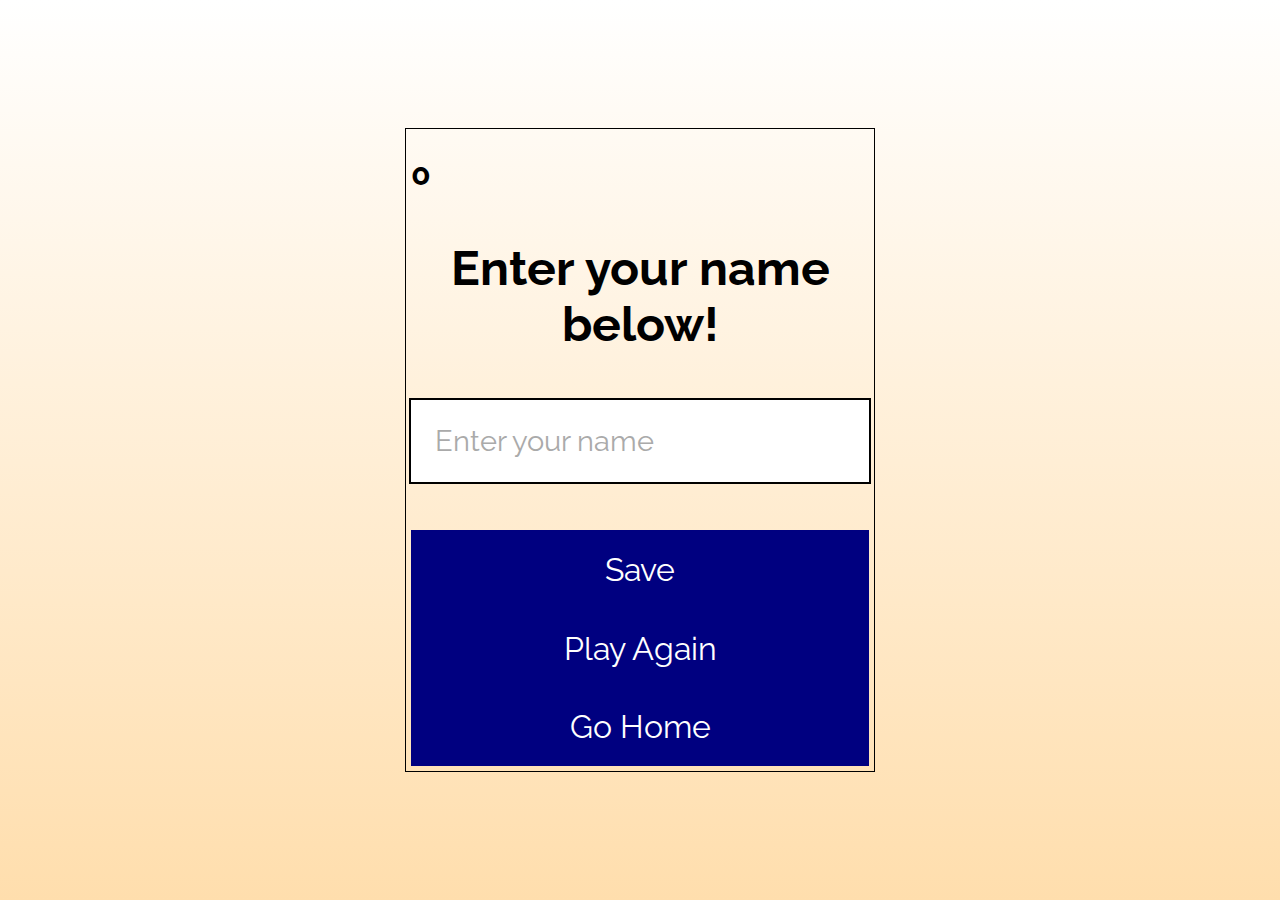
==== highscore.html @ 4682efa2 "added buttons to highscore page" ====
<!DOCTYPE html>
<html lang="en">

<head>
    <meta charset="UTF-8">
    <meta http-equiv="X-UA-Compatible" content="IE=edge">
    <meta name="viewport" content="width=device-width, initial-scale=1.0">
    <title>Quiz Highscores</title>
    <link rel="stylesheet" href="highscore.css">
</head>

<body>
    <div class="content">
        <div id="end" class="flex=center flex-column">
            <form class="end-form-container">
                <h1 id="finalScore">0</h1>
                <h3 id="end-text">
                    Enter your name below!
                </h3>
                <input type="text" name="name" id="username" placeholder="Enter your name">
                <button class="btn" id="'saveScoreBtn" type="submit" onClick="saveHighScore(event)"
                    disabled>Save</button>

                <a href="./index.html" class="btn">Play Again</a>
                <a href="./start.html" class="btn">Go Home</a>
            </form>

        </div>
    </div>
</body>

</html>
---- highscore.css ----
@import url('https://fonts.googleapis.com/css2?family=Raleway:wght@100&family=Roboto+Condensed&display=swap');
@import url('https://fonts.googleapis.com/css2?family=Raleway:wght@100&display=swap');

* {
    box-sizing: border-box;
    font-family: 'Raleway', sans-serif;
}

body {

    background-image: linear-gradient(0deg, navajowhite, white);
    display: flex;
    align-items: center;
    justify-content: center;
    height: 100vh;
    overflow: hidden;
    margin: 0;
}
.end-form-container {
    border: 1px solid black;
    padding: 5px;
    margin: 5px;
}
.score {
    padding: 0;
    margin: 0;
    width: 40%;
}

.quiz-container {
    background-color: #fff;
    border-radius: 10px;
    box-shadow: 0 0 10px 2px black;
    width: 600px;
    overflow: hidden;
}

.quiz-header {
    padding: 4rem;
}

h2 {
    padding: 1rem;
    text-align: center;
    margin: 0;
}

ul {
    list-style-type: none;
    padding: 0;
}

ul li {
    font-size: 1.2rem;
    margin: 1rem 0;
}

ul li label {
    cursor: pointer;
}

button {
    background-color: navy;
    color: white;
    border: none;
    display: block;
    width: 100%;
    cursor: pointer;
    font-size: 2rem;
    padding: 1.3rem;
}

button:hover {
    background-color: lightblue;
    color: black;
}


a {
    text-decoration: none;
    color: white;
}

/* end page css */
#end {
    width: 100%;
    display: flex;
    flex-direction: column;
    align-items: center;
    max-width: 30rem;
    
}

input {
    margin-bottom: 1rem;
    width: 20rem;
    padding: 1.5rem;
    font-size: 1.8rem;
    border: none;
    box-shadow: 0 0 0 2px black;
}

input::placeholder {
    color: #aaa;
}

#username {
    margin-bottom: 3rem;
    width: 100%;
    outline: none;
}

#end-text {
    font-size: 3rem;
    color: black;
    text-align: center;
}
#saveScoreBtn {
    border: none;
}

.fa-home {
    margin-left: 1rem;
    font-size: 2rem;
    color: black;
}
a {
    background-color: navy;
    color: white;
    border: none;
    display: block;
    width: 100%;
    cursor: pointer;
    font-size: 2rem;
    padding: 1.3rem;
    display: flex;
    align-items: center;
    justify-content: center;
}
a:hover {
    background-color: lightblue;
    color: black;
 
}
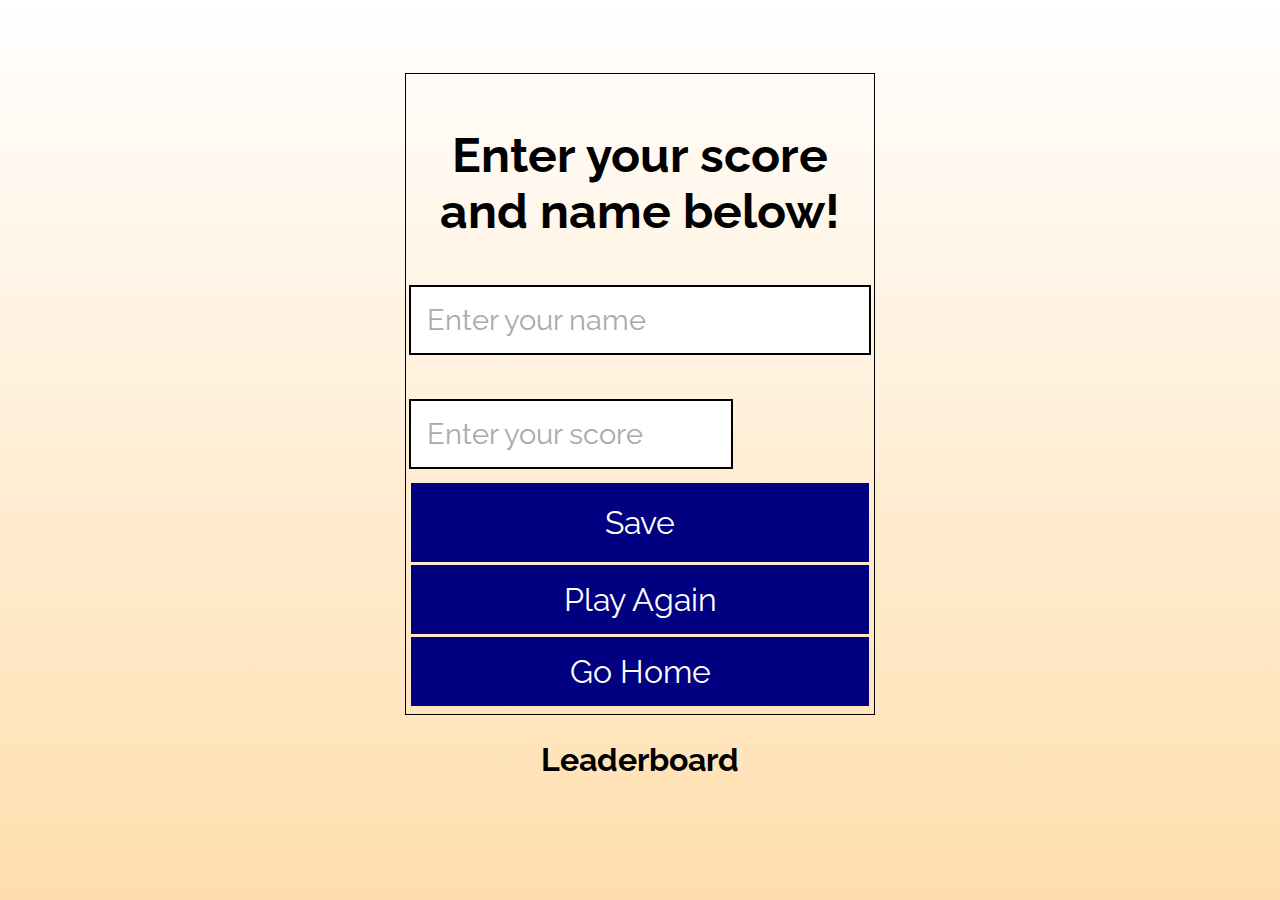
==== commit 28758254: "added highscore functionality" ====
--- a/highscore.html
+++ b/highscore.html
@@ -12,19 +12,22 @@
 <body>
     <div class="content">
         <div id="end" class="flex=center flex-column">
-            <form class="end-form-container">
-                <h1 id="finalScore">0</h1>
+            <form class="end-form-container" id="form">
                 <h3 id="end-text">
-                    Enter your name below!
+                    Enter your score and name below!
                 </h3>
                 <input type="text" name="name" id="username" placeholder="Enter your name">
-                <button class="btn" id="'saveScoreBtn" type="submit" onClick="saveHighScore(event)"
-                    disabled>Save</button>
+                <input type="text" name="name" id="score" placeholder="Enter your score">
+                <button class="btn" id="saveScoreBtn">Save</button>
 
                 <a href="./index.html" class="btn">Play Again</a>
                 <a href="./start.html" class="btn">Go Home</a>
             </form>
 
+            <h1>Leaderboard</h1>
+            <ol id="leaderboard">
+            </ol>
+            <script src="./highscore.js"></script>
         </div>
     </div>
 </body>
--- a/highscore.css
+++ b/highscore.css
@@ -63,16 +63,19 @@
     background-color: navy;
     color: white;
     border: none;
+    border-radius: 5px black;
     display: block;
     width: 100%;
     cursor: pointer;
     font-size: 2rem;
     padding: 1.3rem;
+    margin-bottom: 3px;
 }
 
 button:hover {
     background-color: lightblue;
     color: black;
+    border-radius: 5px black;
 }
 
 
@@ -94,7 +97,7 @@
 input {
     margin-bottom: 1rem;
     width: 20rem;
-    padding: 1.5rem;
+    padding: 1rem;
     font-size: 1.8rem;
     border: none;
     box-shadow: 0 0 0 2px black;
@@ -126,19 +129,22 @@
 }
 a {
     background-color: navy;
+    border-radius: 5px black;
     color: white;
     border: none;
     display: block;
     width: 100%;
     cursor: pointer;
     font-size: 2rem;
-    padding: 1.3rem;
+    padding: 1rem;
+    margin-bottom: 3px;
     display: flex;
     align-items: center;
     justify-content: center;
 }
 a:hover {
     background-color: lightblue;
+    border-radius: 5px black;
     color: black;
  
 }